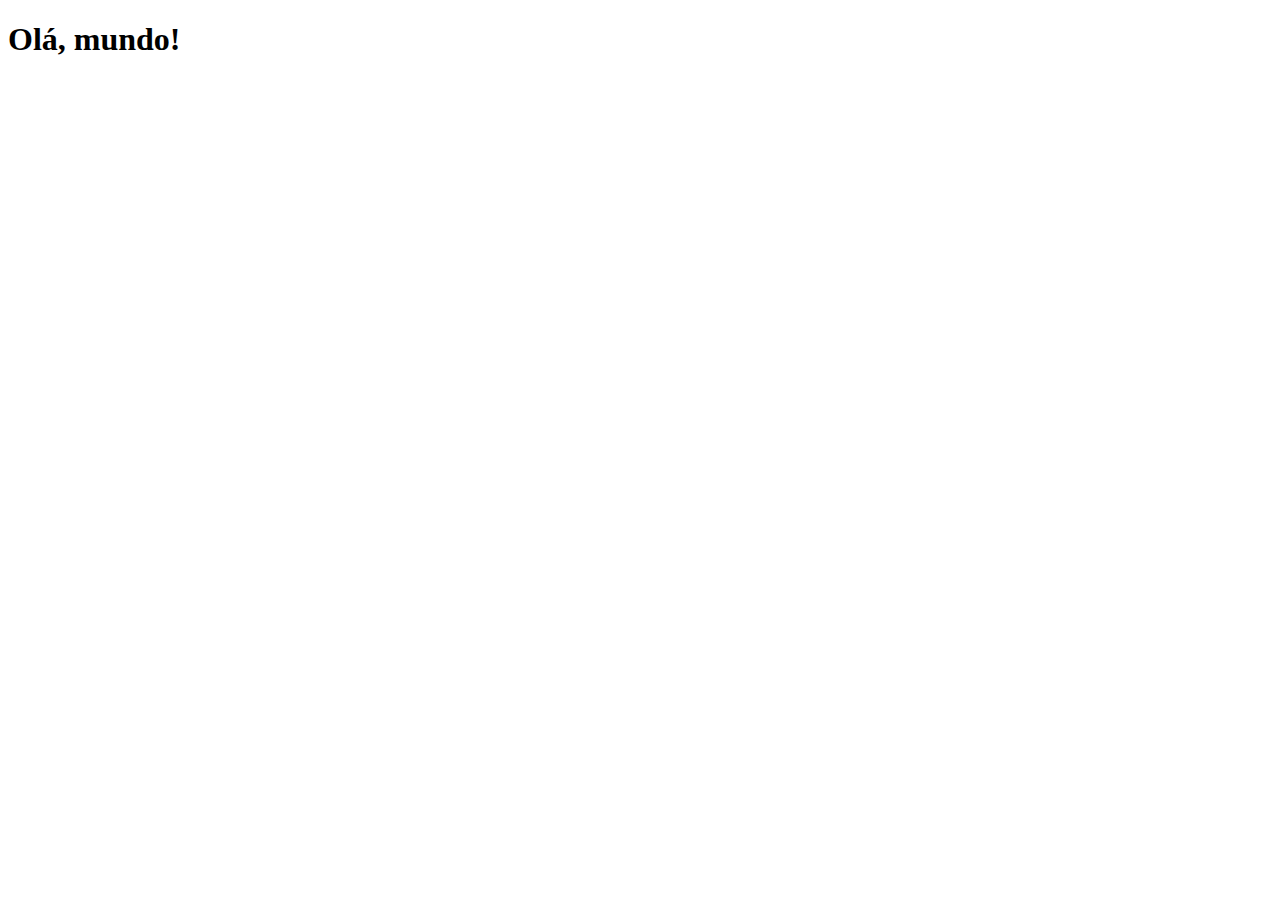
==== index.html @ 01f82c7b "Organizei para o desafio d013" ====
<!DOCTYPE html>
<html lang="pt-br">
<head>
    <meta charset="UTF-8">
    <meta name="viewport" content="width=device-width, initial-scale=1.0">
    <title>Projeto Redes Sociais</title>
    <link rel="shortcut icon" href="imagens/favicon.ico" type="image/x-icon">
    <link rel="stylesheet" href="estilo/style.css">
</head>
<body>
    <h1>Olá, mundo!</h1>
</body>
</html>
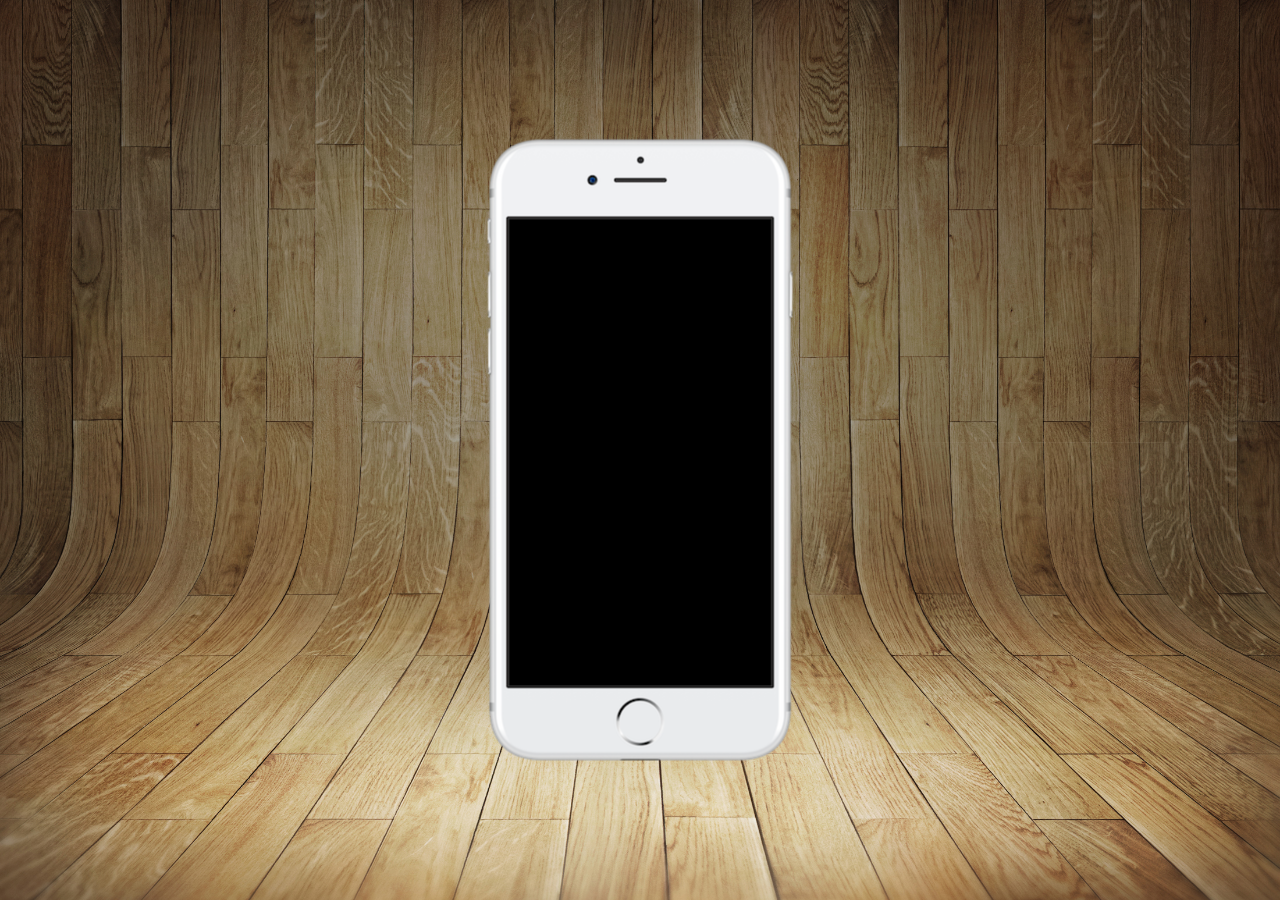
==== commit e7676236: "Criando e ajustando a base do código" ====
--- a/index.html
+++ b/index.html
@@ -5,9 +5,16 @@
     <meta name="viewport" content="width=device-width, initial-scale=1.0">
     <title>Projeto Redes Sociais</title>
     <link rel="shortcut icon" href="imagens/favicon.ico" type="image/x-icon">
-    <link rel="stylesheet" href="estilo/style.css">
+    <link rel="stylesheet" href="estilos/style.css">
 </head>
 <body>
-    <h1>Olá, mundo!</h1>
+    <main>
+        <section id="telefone">
+
+        </section>
+        <section id="redes-sociais">
+
+        </section>
+    </main>
 </body>
 </html>--- a/estilos/style.css
+++ b/estilos/style.css
@@ -0,0 +1,37 @@
+@charset "UTF-8";
+
+* {
+    margin: 0px;
+    padding: 0px;
+
+    font-family: Arial, Helvetica, sans-serif;
+}
+
+html, body {
+    height: 100vh;
+    width: 100vw;
+    background-color: black;
+}
+
+body {
+    background: url(../imagens/fundo-madeira.jpg) no-repeat fixed top center / cover;
+}
+
+main {
+    position: relative;
+
+    height: 100vh;
+}
+
+section#telefone {
+    position: absolute;
+    top: 50%;
+    left: 50%;
+
+    transform: translate(-50%, -50%);
+
+    height: 627px;
+    width: 311px;
+
+    background: url(../imagens/frame-iphone.png) no-repeat;
+}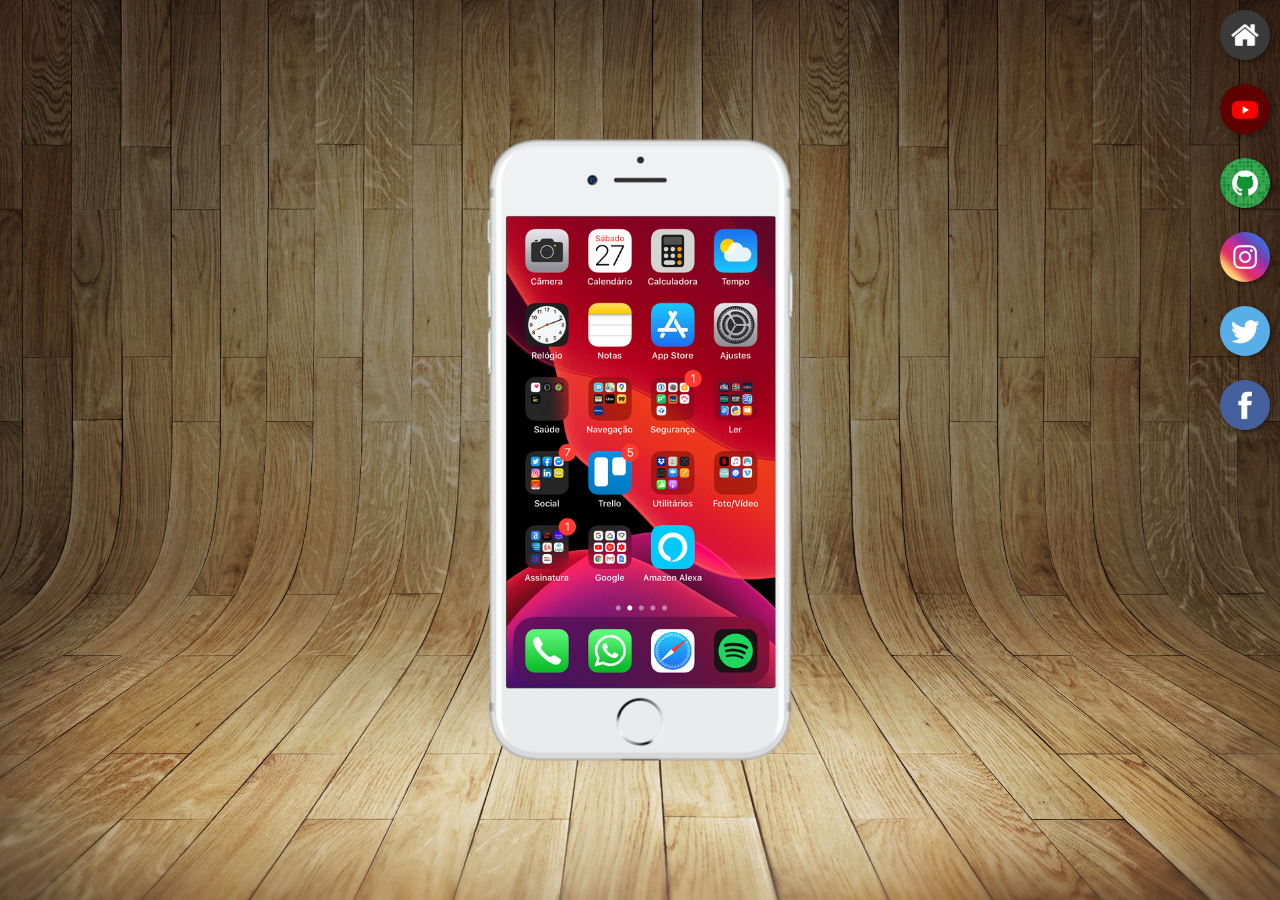
==== commit fe968d16: "Criei os botões e estilizei" ====
--- a/index.html
+++ b/index.html
@@ -10,10 +10,17 @@
 <body>
     <main>
         <section id="telefone">
-
+            <iframe src="home.html" frameborder="0" name="tela" id="tela">
+                <p>[Infelizmente, seu navegador não é compatível com isso.]</p>
+            </iframe>
         </section>
         <section id="redes-sociais">
-
+            <a href="#" target="tela"><img src="imagens/logo-home.jpg" alt="Home"></a> <br>
+            <a href="#" target="tela"><img src="imagens/logo-youtube.jpg" alt="YouTube"></a> <br>
+            <a href="#" target="tela"><img src="imagens/logo-github.jpg" alt="GitHub"></a> <br>
+            <a href="#" target="tela"><img src="imagens/logo-instagram.jpg" alt="Instagram"></a> <br>
+            <a href="#" target="tela"><img src="imagens/logo-twitter.jpg" alt="Twitter"></a> <br>
+            <a href="#" target="tela"><img src="imagens/logo-facebook.jpg" alt="Facebook"></a> <br>
         </section>
     </main>
 </body>
--- a/estilos/style.css
+++ b/estilos/style.css
@@ -34,4 +34,40 @@
     width: 311px;
 
     background: url(../imagens/frame-iphone.png) no-repeat;
+}
+
+iframe#tela {
+    position: relative;
+
+    top: 80px;
+    left: 22px;
+
+    width: 269px;
+    height: 471px;
+}
+
+section#redes-sociais {
+    text-align: right;
+}
+
+section#redes-sociais img {
+    width: 50px;
+
+    margin: 10px;
+
+    border-radius: 50%;
+
+    box-shadow: 2px 2px 5px rgba(0, 0, 0, 0.400);
+
+    box-sizing: border-box;
+}
+
+section#redes-sociais img:hover {
+    border: 2px solid rgba(255, 255, 255, 0.637);
+
+    transform: translate(-3px, -3px);
+
+    box-shadow: 5px 5px 10px rgba(0, 0, 0, 0.623);
+
+    transition: transform .2s, border 1s;
 }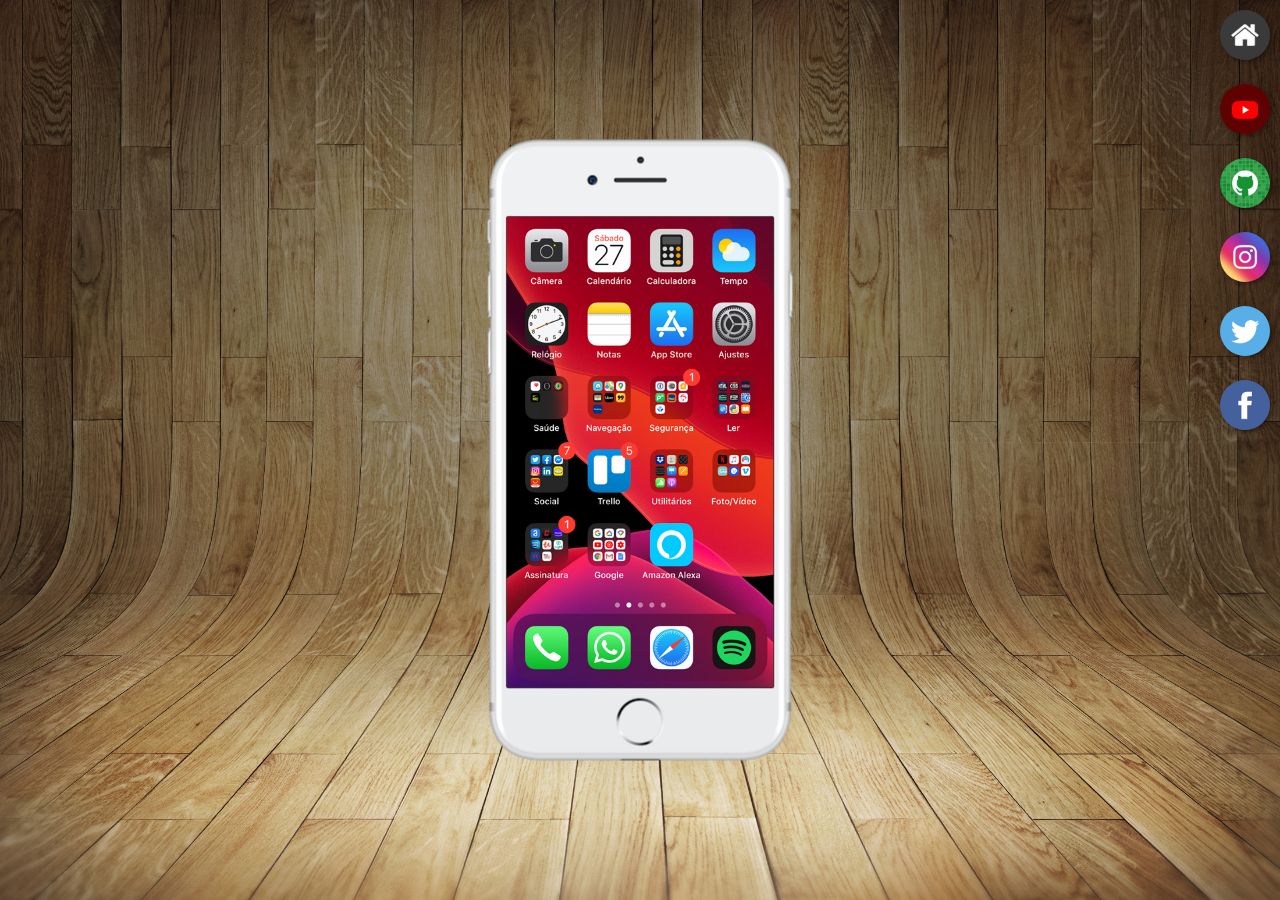
==== commit 1f17fd96: "Criei a conexão do iframe com as páginas - Finalizado" ====
--- a/index.html
+++ b/index.html
@@ -15,12 +15,12 @@
             </iframe>
         </section>
         <section id="redes-sociais">
-            <a href="#" target="tela"><img src="imagens/logo-home.jpg" alt="Home"></a> <br>
-            <a href="#" target="tela"><img src="imagens/logo-youtube.jpg" alt="YouTube"></a> <br>
-            <a href="#" target="tela"><img src="imagens/logo-github.jpg" alt="GitHub"></a> <br>
-            <a href="#" target="tela"><img src="imagens/logo-instagram.jpg" alt="Instagram"></a> <br>
-            <a href="#" target="tela"><img src="imagens/logo-twitter.jpg" alt="Twitter"></a> <br>
-            <a href="#" target="tela"><img src="imagens/logo-facebook.jpg" alt="Facebook"></a> <br>
+            <a href="home.html" target="tela"><img src="imagens/logo-home.jpg" alt="Home"></a> <br>
+            <a href="youtube.html" target="tela"><img src="imagens/logo-youtube.jpg" alt="YouTube"></a> <br>
+            <a href="github.html" target="tela"><img src="imagens/logo-github.jpg" alt="GitHub"></a> <br>
+            <a href="instagram.html" target="tela"><img src="imagens/logo-instagram.jpg" alt="Instagram"></a> <br>
+            <a href="twitter.html" target="tela"><img src="imagens/logo-twitter.jpg" alt="Twitter"></a> <br>
+            <a href="facebook.html" target="tela"><img src="imagens/logo-facebook.jpg" alt="Facebook"></a> <br>
         </section>
     </main>
 </body>
--- a/estilos/style.css
+++ b/estilos/style.css
@@ -42,7 +42,7 @@
     top: 80px;
     left: 22px;
 
-    width: 269px;
+    width: 267px;
     height: 471px;
 }
 
